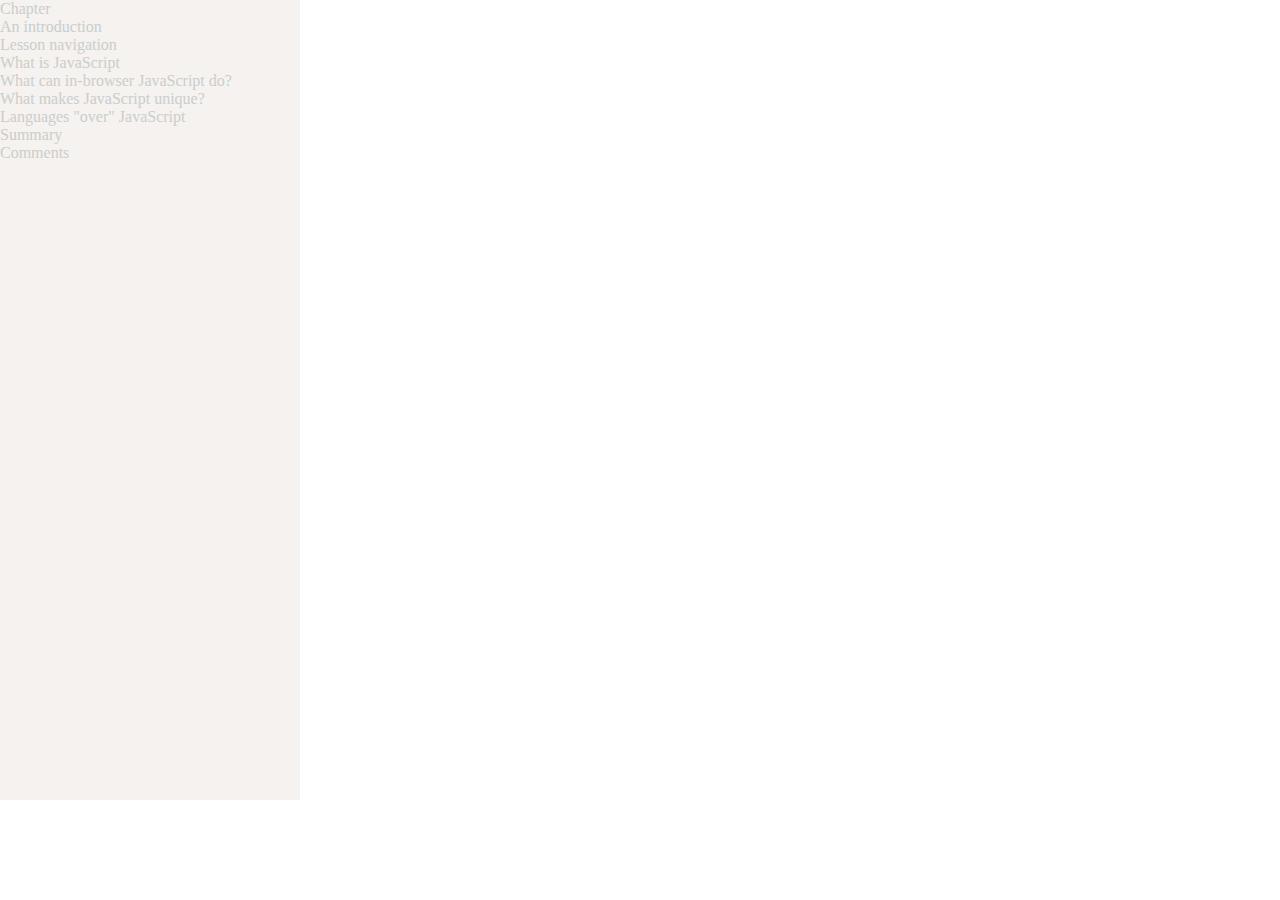
==== web-fundamentals/CSS/IntroToJs/index.html @ 2ad21189 "Cloned steam and food panda" ====
<!DOCTYPE html>
<html>
    <head>
        <meta charset="utf-8">
        <title> Intro to JS</title>
        <meta name="Intro" content="Ontroduction to JS">
        <link rel="stylesheet" type="text/css" href="style.css">
    </head>
    <body>
        <div id="main">
            <div id="nav">
                <p>Chapter</p>
                <p>An introduction</p>
                <p>Lesson navigation</p>
                <p>What is JavaScript</p>
                <p>What can in-browser JavaScript do?</p>
                <p>What makes JavaScript unique?</p>
                <p>Languages "over" JavaScript</p>
                <p>Summary</p>
                <p>Comments</p>
            </div>
            <div id="sidebrowser">
                
            </div>
        </div>
    </body>
</html>
---- web-fundamentals/CSS/IntroToJs/style.css ----
*{
    margin: 0px;
    padding: 0px;
}
#nav{
    min-height: 800px;
    width: 300px;
    background-color: #F5F2F0;
    color: #CACECB;
}
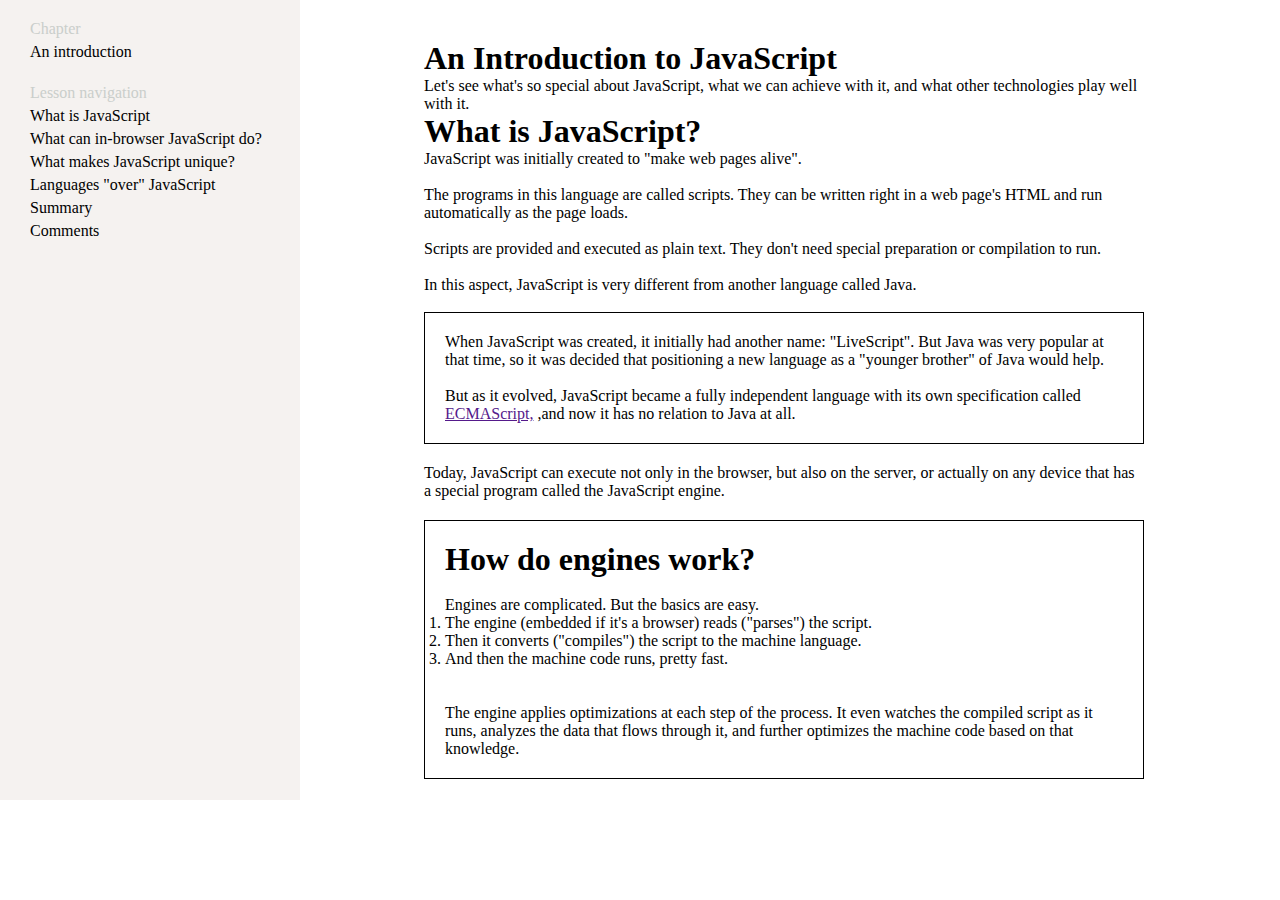
==== commit de938d85: "intro to js" ====
--- a/web-fundamentals/CSS/IntroToJs/index.html
+++ b/web-fundamentals/CSS/IntroToJs/index.html
@@ -9,9 +9,9 @@
     <body>
         <div id="main">
             <div id="nav">
-                <p>Chapter</p>
-                <p>An introduction</p>
-                <p>Lesson navigation</p>
+                <p id="above" class="other">Chapter</p>
+                <p>An introduction</p><br>
+                <p class="other">Lesson navigation</p>
                 <p>What is JavaScript</p>
                 <p>What can in-browser JavaScript do?</p>
                 <p>What makes JavaScript unique?</p>
@@ -20,7 +20,37 @@
                 <p>Comments</p>
             </div>
             <div id="sidebrowser">
-                
+                <div id="one" >
+                    <h1>An Introduction to JavaScript</h1>
+                    <p>Let's see what's so special about JavaScript, what we can achieve with it, and what other technologies play well with it.</p>
+                </div>
+                <div id="two" >
+                    <h1>What is JavaScript?</h1>
+                    <p>JavaScript was initially created to "make web pages alive".</p><br>
+                    <p>The programs in this language are called scripts. They can be written right in a web page's HTML and run automatically as the page loads.</p><br>
+                    <p>Scripts are provided and executed as plain text. They don't need special preparation or compilation to run.</p><br>
+                    <p>In this aspect, JavaScript is very different from another language called Java.</p><br>
+                </div>
+                <div id="three" >
+                    <p>When JavaScript was created, it initially had another name: "LiveScript". But Java was very popular at that time, so it was decided that positioning a new language as a "younger brother" of Java would help.</p><br>
+                    <p>But as it evolved, JavaScript became a fully independent language with its own specification called </p>
+                    <a href="">ECMAScript,</a>
+                    <p id="inlinetext" >,and now it has no relation to Java at all.</p><br>
+                </div>
+                <div id="four" >
+                    <p>Today, JavaScript can execute not only in the browser, but also on the server, or actually on any device that has a special program called the JavaScript engine.</p>
+                </div>
+                <div id="five" >
+                    <h1>How do engines work?</h1><br>
+                    <p>Engines are complicated. But the basics are easy.</p>
+                    <ol>
+                        <li>The engine (embedded if it's a browser) reads ("parses") the script.</li>
+                        <li>Then it converts ("compiles") the script to the machine language.</li>
+                        <li>And then the machine code runs, pretty fast.</li>
+                        <br><br>
+                        <p>The engine applies optimizations at each step of the process. It even watches the compiled script as it runs, analyzes the data that flows through it, and further optimizes the machine code based on that knowledge.</p>
+                    </ol>
+                </div>
             </div>
         </div>
     </body>
--- a/web-fundamentals/CSS/IntroToJs/style.css
+++ b/web-fundamentals/CSS/IntroToJs/style.css
@@ -6,5 +6,43 @@
     min-height: 800px;
     width: 300px;
     background-color: #F5F2F0;
+    display: inline-block;
+    
+}
+#nav #above{
+    padding-top: 20px;
+}
+#nav p{
+    padding-top: 5px;
+    padding-left: 30px;
+}
+#sidebrowser{
+    display: inline-block;
+    vertical-align: top;
+    max-width: 720px;
+    margin: 20px 100px;
+    padding: 20px;
+}
+#three{
+    border: 1px solid black;
+    padding: 20px;
+}
+
+a{
+    display: inline-block;
+}
+
+#inlinetext{
+    display: inline-block;
+}
+#four{
+    margin-top: 20px;
+    margin-bottom: 20px;
+}
+#five{
+    border: 1px solid black;
+    padding: 20px;
+}
+.other{
     color: #CACECB;
-}
+}